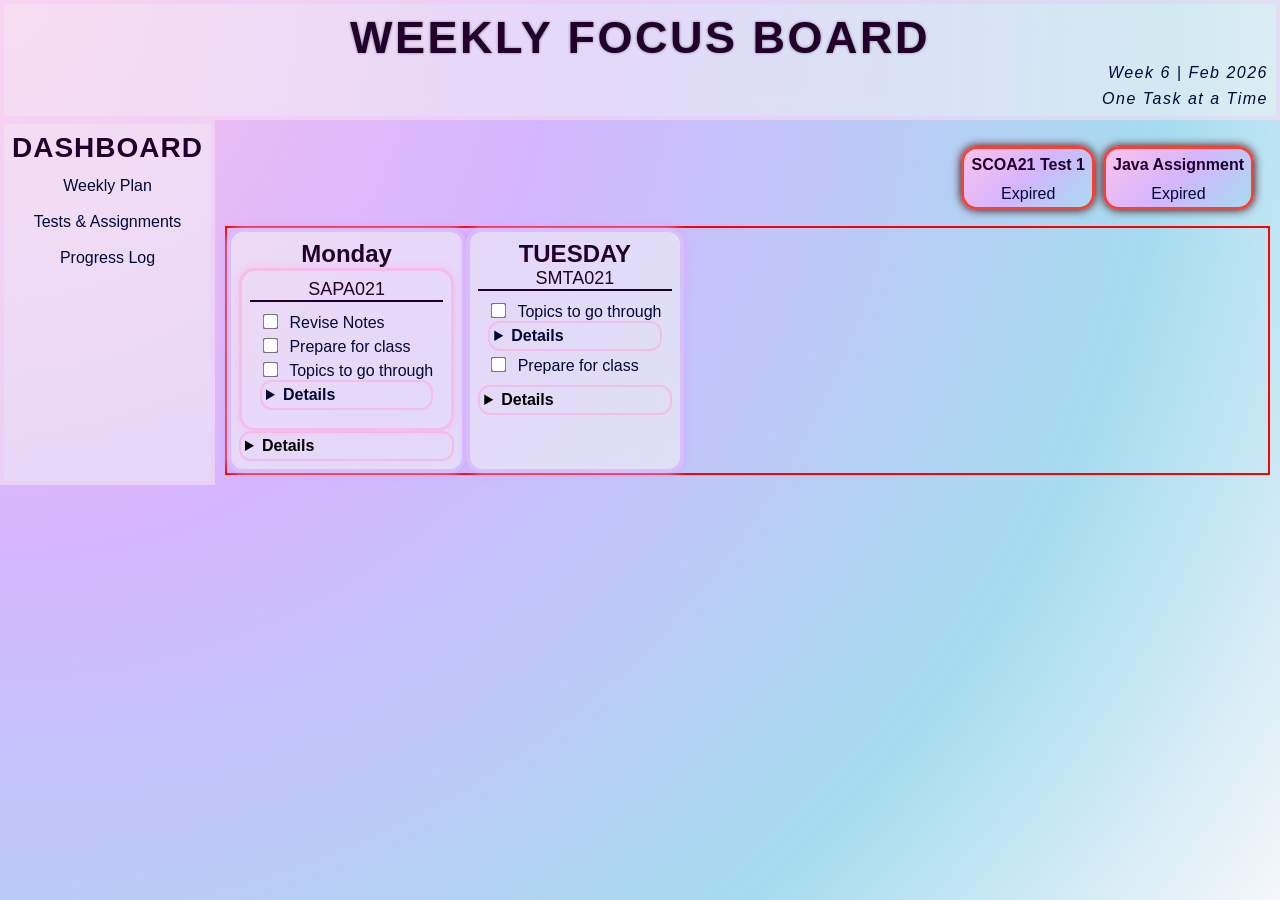
==== index.html @ 731b1323 "fix: add div class module to add margin to cards" ====
<!doctype html>
<html lang="en">
  <head>
    <meta charset="UTF-8" />
    <meta name="viewport" content="width=device-width, initial-scale=1.0" />
    <title>Study Dashboard</title>
    <link rel="stylesheet" href="style.css" />
  </head>
  <body>
    <div class="header">
      <div class="title">WEEKLY FOCUS BOARD</div>
      <div class="focus-flow">
        <div class="date"><em> Week 6 | Feb 2026</em></div>
        <div class="quote"><em> One Task at a Time</em></div>
      </div>
    </div>
    <div class="body">
      <div class="sidebar">
        <div class="sidebar-title">DASHBOARD</div>
        <ul class="sidebar-nav">
          <li class="sidebar-list"><a href="#"></a>Weekly Plan</li>
          <li class="sidebar-list"><a href="#"></a>Tests & Assignments</li>
          <li class="sidebar-list"><a href="#"></a>Progress Log</li>
        </ul>
      </div>
      <div class="main-content">
        <div class="main-top">
          <div class="priority-bar">
            <div class="deadline" data-date="2026-02-27">
              <h4>SCOA21 Test 1</h4>
              <p class="countdown"></p>
            </div>
            <div class="deadline" data-date="2026-02-12">
              <h4>Java Assignment</h4>
              <p class="countdown"></p>
            </div>
          </div>
        </div>

        <div class="cards-container">
          <div class="card">
            <!--MONDAY-->
            <div class="card-title">Monday</div>
            <div class="card-content">
              <!--SAPA021-->
              <div class="module">
                <div class="module-section-sapa021">
                  <div class="module-title">SAPA021</div>
                  <ul class="module-tasks">
                    <li class="task-item">
                      <input type="checkbox" id="task1" /> Revise Notes
                    </li>
                    <li class="task-item">
                      <input type="checkbox" id="task2" /> Prepare for class
                    </li>
                    <li class="task-item">
                      <input type="checkbox" id="task3" /> Topics to go through
                      <details>
                        <summary>Details</summary>
                        <p>- 2.2 Separable equations</p>
                        <p>- 2.2.1 Transformation to separable</p>
                        <p>- 2.2.2 Homogeneous equations</p>
                        <p>- And 2.3 if possible</p>
                      </details>
                    </li>
                  </ul>
                </div>
              </div>

              <!--SC0A021-->
              <details>
                <summary>Details</summary>
                <div class="module">
                  <div class="module-section-scoa021">
                    <div class="module-title">SCOA021</div>
                    <ul class="module-tasks">
                      <li class="task-item">
                        <input type="checkbox" id="task4" />Understand the
                        Theory First
                      </li>
                      <li class="task-item">
                        <input type="checkbox" id="task5" />Mini Practice
                        Activities
                      </li>
                      <li class="task-item">
                        <input type="checkbox" id="task6" />Learn Tools Ahead of
                        Time
                      </li>
                    </ul>
                  </div>
                </div>

                <!--JAVA-->
                <div class="module">
                  <div class="module-section-java">
                    <div class="module-title">JAVA</div>
                    <ul class="module-tasks">
                      <li class="task-item">
                        <input type="checkbox" id="task7" />Array Practice
                      </li>
                      <li class="task-item">
                        <input type="checkbox" id="task8" />Code Example
                      </li>
                      <li class="task-item">
                        <input type="checkbox" id="task9" />Watch Lesson 1
                      </li>
                    </ul>
                  </div>
                </div>
              </details>
              <!---->
            </div>
          </div>

          <!--TUESDAY-->
          <div class="card">
            <div class="card-title">TUESDAY</div>
            <div class="card-content">
              <!--SMTA021-->
              <div class="module">
                <div class="module-section-smta021">
                  <div class="module-title">SMTA021</div>
                  <ul class="module-tasks">
                    <li class="task-item">
                      <input type="checkbox" id="task10" /> Topics to go through
                      <details>
                        <summary>Details</summary>
                        <p>3 Sequences</p>
                        <p>- 3.1 What this Unit is all About</p>
                        <p>- 3.2 Properties of convergent sequences</p>
                        <p>- 3.2.1 Boundedness</p>
                        <p>- 3.3 The Bolzano-Weierstrass Theorem</p>
                      </details>
                    </li>
                    <li class="task-item">
                      <input type="checkbox" id="task11" /> Prepare for class
                    </li>
                  </ul>
                </div>
              </div>

              <!---->

              <!--WEB PROJECTS-->
              <details>
                <summary>Details</summary>
                <div class="module">
                  <div class="module-section-web">
                    <div class="module-title">WEBSITE PROJECT</div>
                    <ul class="module-tasks">
                      <li class="task-item">
                        <input type="checkbox" id="task12" />Blog layout
                        <details>
                          <summary>Details</summary>
                          <p>IS Header finished?</p>
                        </details>
                      </li>
                    </ul>
                  </div>
                </div>

                <!---->

                <!--JAVA-->
                <div class="module">
                  <div class="module-section-java">
                    <div class="module-title">JAVA</div>
                    <ul class="module-tasks">
                      <li class="task-item">
                        <input type="checkbox" id="task13" />Do simple exercises
                      </li>
                    </ul>
                  </div>
                </div>
              </details>
              <!---->
            </div>
          </div>
          <!---->
        </div>
      </div>
    </div>
  </body>
</html>

<script src="script.js"></script>
---- style.css ----
body {
  background-color: #ffb6e1e5;
  margin: 0;
  min-width: 100vw;
  min-height: 100vh;
  font-family: 'Poppins', sans-serif;
  display: flex;
  flex-direction: column;
  background: #eeaeca;
  background: radial-gradient(
    circle at top left,
    #fbc2eb 0%,
    #d4b5ff 35%,
    #a6dcef 75%,
    #f5f7fa 100%
  );
}

/*header*/
.header {
  padding: 8px;
  border: 4px solid hsla(305, 100%, 83%, 0.192);
  background: #f5f5f58e;
  backdrop-filter: blur(10px);
}

.title {
  text-align: center;
  font-size: 45px;
  font-weight: bold;
  letter-spacing: 2.5px;
  text-shadow: 0px 0px 3px rgba(0, 0, 0, 0.438);
  color: #23002b;
}
.focus-flow {
  display: flex;
  flex-direction: column;
  align-items: flex-end;
  gap: 8px;
  letter-spacing: 1.5px;
  color: #000838;
}

/*sidebar*/

.sidebar {
  padding: 8px;
  border: 4px solid hsla(305, 100%, 83%, 0.192);
  background: #f5f5f58e;
  backdrop-filter: blur(10px);
}

.sidebar-title {
  text-align: center;
  font-size: 28px;
  letter-spacing: 1px;
  font-weight: bold;
  color: #23002b;
}

.sidebar-nav,
.module-tasks {
  list-style-type: none;
  color: #000838;
  font-size: 16px;
  margin: 0;
  padding: 0;
}

.sidebar-list {
  border-radius: 20px;
  padding: 5px;
  text-align: center;
  margin: 8px;
}

/*ul {
  list-style-type: none;
}*/

.sidebar-list:hover {
  box-shadow: 0 0 10px #000838;
  cursor: pointer;
  color: #23002b;
  background: linear-gradient(135deg, #fbc2eb 0%, #d4b5ff 50%, #a6dcef 100%);
  transition: 0.5s ease;
}

/*card section*/

.body {
  display: flex;
}

/* Priority bar container */
.priority-bar {
  margin: 8px;
  padding: 8px;
  display: flex;
  gap: 8px;
}

.main-top {
  display: flex;
  justify-content: flex-end;
}

.main-content {
  flex: 1;
  padding: 10px;
}

.deadline h4 {
  color: #23002b;
  margin: 0;
  padding: 7px;
  font-size: 16px;
}

.deadline p {
  color: #000838;
  text-align: center;
  padding: 4px;
  margin: 0;
}

.deadline {
  border-radius: 16px;
  box-shadow: 0 0 10px #000838;
  background: linear-gradient(135deg, #fbc2eb 0%, #d4b5ff 50%, #a6dcef 100%);
}

.green {
  border: 3px solid #4caf50;
  box-shadow: 0 0 10px #b6ffb9;
}

.yellow {
  border: 3px solid #ffc107;
  box-shadow: 0 0 10px #ffe8a3;
}

.red {
  border: 3px solid #f44336;
  box-shadow: 0 0 10px #420000;
}

/*card section*/

.cards-container {
  border: 2px solid red;
  display: flex;
}

.card {
  border-radius: 16px;
  padding: 8px;
  border: 4px solid #d1a8ff93;
  background: #f5f5f58e;
  backdrop-filter: blur(10px);
  box-shadow: 0 0 10px #d1a8ff;
}

.card-title {
  text-align: center;
  font-size: 24px;
  font-weight: bold;
  color: #23002b;
}

.module-title {
  text-align: center;
  font-size: 18px;
  border-bottom: 2px solid #23002b;
  color: #23002b;
}

.module-tasks {
  padding: 8px;
}

.task-item {
  padding: 2px;
}

.module-section-sapa021 {
  padding: 8px;
  border: 3px solid #ffa8e293;
  border-radius: 16px;
  margin: 0px;
  box-shadow: 0 0 8px #ffa8e293;
}

.module-section-scoa021 {
  padding: 8px;
  border: 3px solid #bc6bffad;
  border-radius: 16px;
  margin: 6px;
  box-shadow: 0 0 8px #bc6bffad;
}

.module-section-java {
  padding: 8px;
  border: 3px solid #61b3ffb7;
  border-radius: 16px;
  box-shadow: 0 0 8px #61b3ffb7;
}

input[type='checkbox'] {
  transform: scale(1.2); /* makes them bigger */
  margin-right: 8px; /* space from the text */
  accent-color: #af4c7d; /* makes the check green */
}

details {
  border: 2px solid #ffa8e293;
  border-radius: 12px;
}

summary {
  font-weight: 550;
  cursor: pointer;
  padding: 4px;
}

/*pastel colors:
--pastel-coral: #ffadad;
  --pastel-peachy-orange: #ffd6a5;
  --pastel-lemon: #fdffb6;
  --pastel-lime: #caffbf;
  --pastel-aqua: #9bf6ff;
  --pastel-sky-blue: #a0c4ff;
  --pastel-lilac: #bdb2ff;
  --pastel-pink-lavender: #ffc6ff;
  --pastel-sand: #fffffc;
  --pastel-light-gray: #e0e0e0;*/
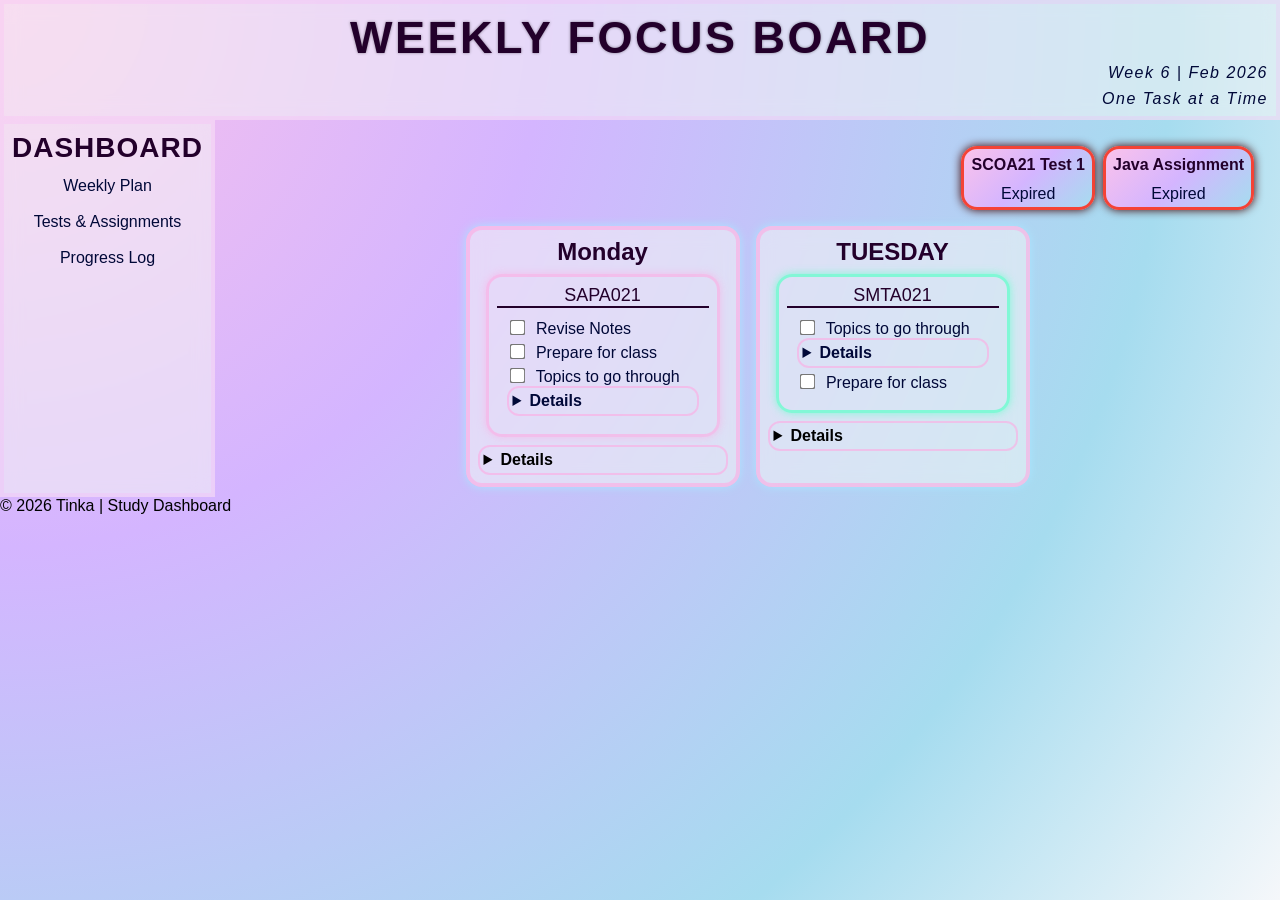
==== commit 6a3f8f2d: "feat: add footer" ====
--- a/index.html
+++ b/index.html
@@ -180,6 +180,7 @@
         </div>
       </div>
     </div>
+    <div class="footer">© 2026 Tinka | Study Dashboard</div>
   </body>
 </html>
 
--- a/style.css
+++ b/style.css
@@ -48,6 +48,8 @@
   border: 4px solid hsla(305, 100%, 83%, 0.192);
   background: #f5f5f58e;
   backdrop-filter: blur(10px);
+  flex-shrink: 0;
+  width: 220;
 }
 
 .sidebar-title {
@@ -148,17 +150,21 @@
 /*card section*/
 
 .cards-container {
-  border: 2px solid red;
-  display: flex;
+  /*border: 2px solid red;*/
+  display: flex;
+  flex-wrap: wrap;
+  justify-content: center;
+  gap: 16px;
 }
 
 .card {
   border-radius: 16px;
   padding: 8px;
-  border: 4px solid #d1a8ff93;
+  border: 4px solid #ffa8e293;
   background: #f5f5f58e;
   backdrop-filter: blur(10px);
-  box-shadow: 0 0 10px #d1a8ff;
+  box-shadow: 0 0 10px #a8e6ff;
+  width: 250px;
 }
 
 .card-title {
@@ -187,7 +193,6 @@
   padding: 8px;
   border: 3px solid #ffa8e293;
   border-radius: 16px;
-  margin: 0px;
   box-shadow: 0 0 8px #ffa8e293;
 }
 
@@ -195,7 +200,6 @@
   padding: 8px;
   border: 3px solid #bc6bffad;
   border-radius: 16px;
-  margin: 6px;
   box-shadow: 0 0 8px #bc6bffad;
 }
 
@@ -204,6 +208,24 @@
   border: 3px solid #61b3ffb7;
   border-radius: 16px;
   box-shadow: 0 0 8px #61b3ffb7;
+}
+
+.module-section-smta021 {
+  padding: 8px;
+  border: 3px solid #61ffcab7;
+  border-radius: 16px;
+  box-shadow: 0 0 8px #61ffcab7;
+}
+
+.module-section-web {
+  padding: 8px;
+  border: 3px solid #ffadadc7;
+  border-radius: 16px;
+  box-shadow: 0 0 8px #ffadadc7;
+}
+
+.module {
+  margin: 8px;
 }
 
 input[type='checkbox'] {
@@ -233,4 +255,7 @@
   --pastel-lilac: #bdb2ff;
   --pastel-pink-lavender: #ffc6ff;
   --pastel-sand: #fffffc;
-  --pastel-light-gray: #e0e0e0;*/
+  --pastel-light-gray: #e0e0e0;
+  
+
+*/
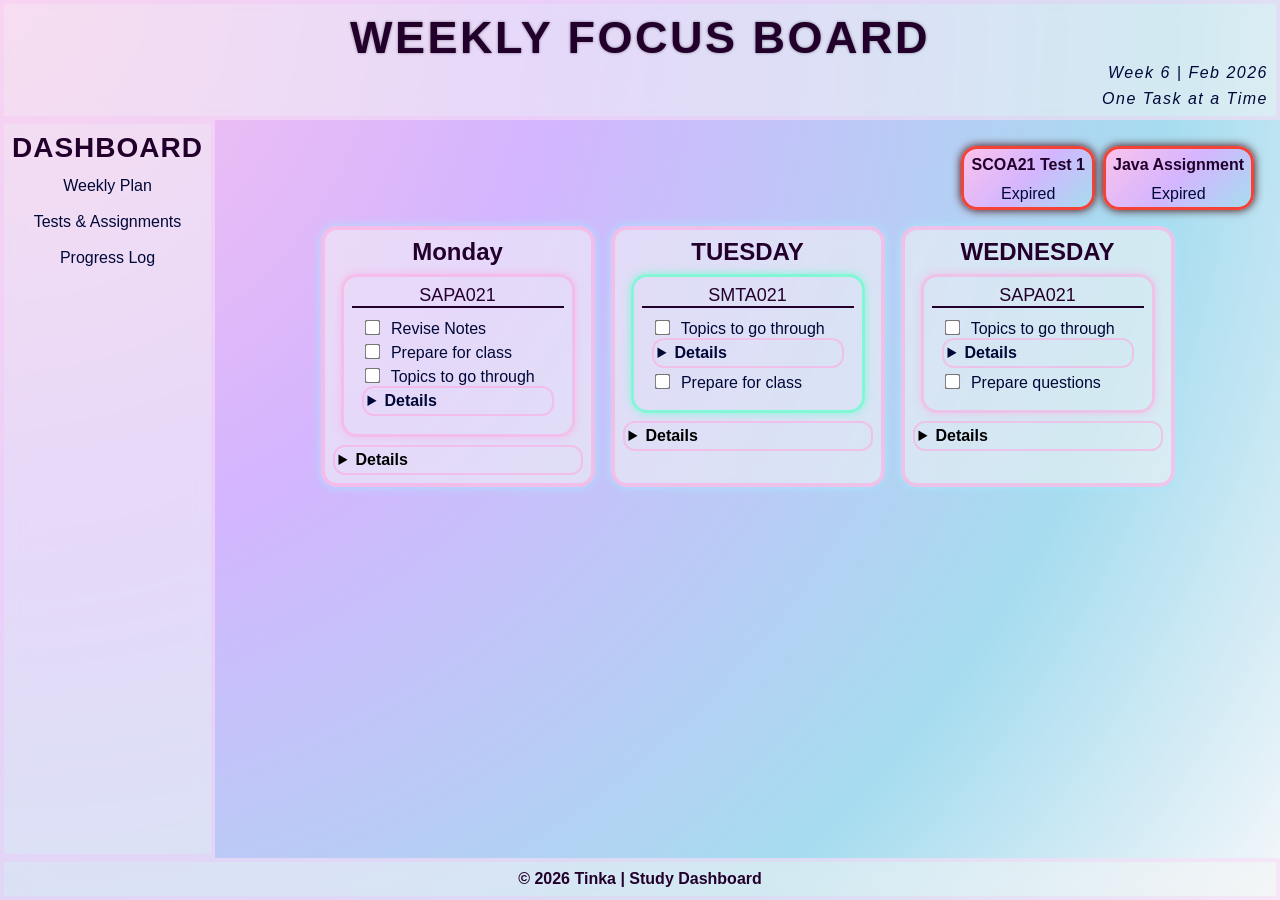
==== commit 641f8588: "add Wednesday card with module section and tasks" ====
--- a/index.html
+++ b/index.html
@@ -177,6 +177,83 @@
             </div>
           </div>
           <!---->
+
+          <!--WEDNESDAY-->
+          <div class="card">
+            <div class="card-title">WEDNESDAY</div>
+            <div class="card-content">
+              <!--SAPA021-->
+              <div class="module">
+                <div class="module-section-sapa021">
+                  <div class="module-title">SAPA021</div>
+                  <ul class="module-tasks">
+                    <li class="task-item">
+                      <input type="checkbox" id="task14" /> Topics to go through
+                      <details>
+                        <summary>Details</summary>
+                        <p>2.3 Exact differential equations</p>
+                        <p>- 2.3.1 Transformation to exact</p>
+                        <p>- 2.3.2 First order linear equations</p>
+                        <p>- 3.2.1 Boundedness</p>
+                        <p>
+                          - 2.3.3 Nonlinear equations reducible to linear
+                          equations
+                        </p>
+                      </details>
+                    </li>
+                    <li class="task-item">
+                      <input type="checkbox" id="task15" /> Prepare questions
+                    </li>
+                  </ul>
+                </div>
+              </div>
+
+              <!---->
+
+              <!--SMTA021-->
+              <details>
+                <summary>Details</summary>
+                <div class="module">
+                  <div class="module-section-smta021">
+                    <div class="module-title">SMTA021</div>
+                    <ul class="module-tasks">
+                      <li class="task-item">
+                        <input type="checkbox" id="task16" />Go through these
+                        topics
+                        <details>
+                          <summary>Details</summary>
+                          <p>4 Infinite series: Convergence and Divergence</p>
+                          <p>- 4.2 Preliminaries</p>
+                          <p>- 4.3 Tests for Convergence and divergence</p>
+                          <p>- 4.3.1 Comparison test</p>
+                          <p>- 4.3.2 The ratio test</p>
+                          <p>- 4.3.3 The Integral Test</p>
+                          <p>- 4.3.4 Alternating Series Test</p>
+                          <p>- 4.3.5 The nth root test</p>
+                        </details>
+                      </li>
+                    </ul>
+                  </div>
+                </div>
+
+                <!---->
+
+                <!--JAVA-->
+                <div class="module">
+                  <div class="module-section-java">
+                    <div class="module-title">JAVA</div>
+                    <ul class="module-tasks">
+                      <li class="task-item">
+                        <input type="checkbox" id="task13" />Do simple exercises
+                      </li>
+                    </ul>
+                  </div>
+                </div>
+              </details>
+              <!---->
+            </div>
+          </div>
+          <!---->
         </div>
       </div>
     </div>
--- a/style.css
+++ b/style.css
@@ -92,6 +92,7 @@
 
 .body {
   display: flex;
+  flex: 1;
 }
 
 /* Priority bar container */
@@ -243,6 +244,17 @@
   font-weight: 550;
   cursor: pointer;
   padding: 4px;
+}
+
+/*footer*/
+.footer {
+  text-align: center;
+  padding: 8px;
+  border: 4px solid hsla(305, 100%, 83%, 0.192);
+  background: #f5f5f58e;
+  backdrop-filter: blur(10px);
+  color: #23002b;
+  font-weight: 550;
 }
 
 /*pastel colors:
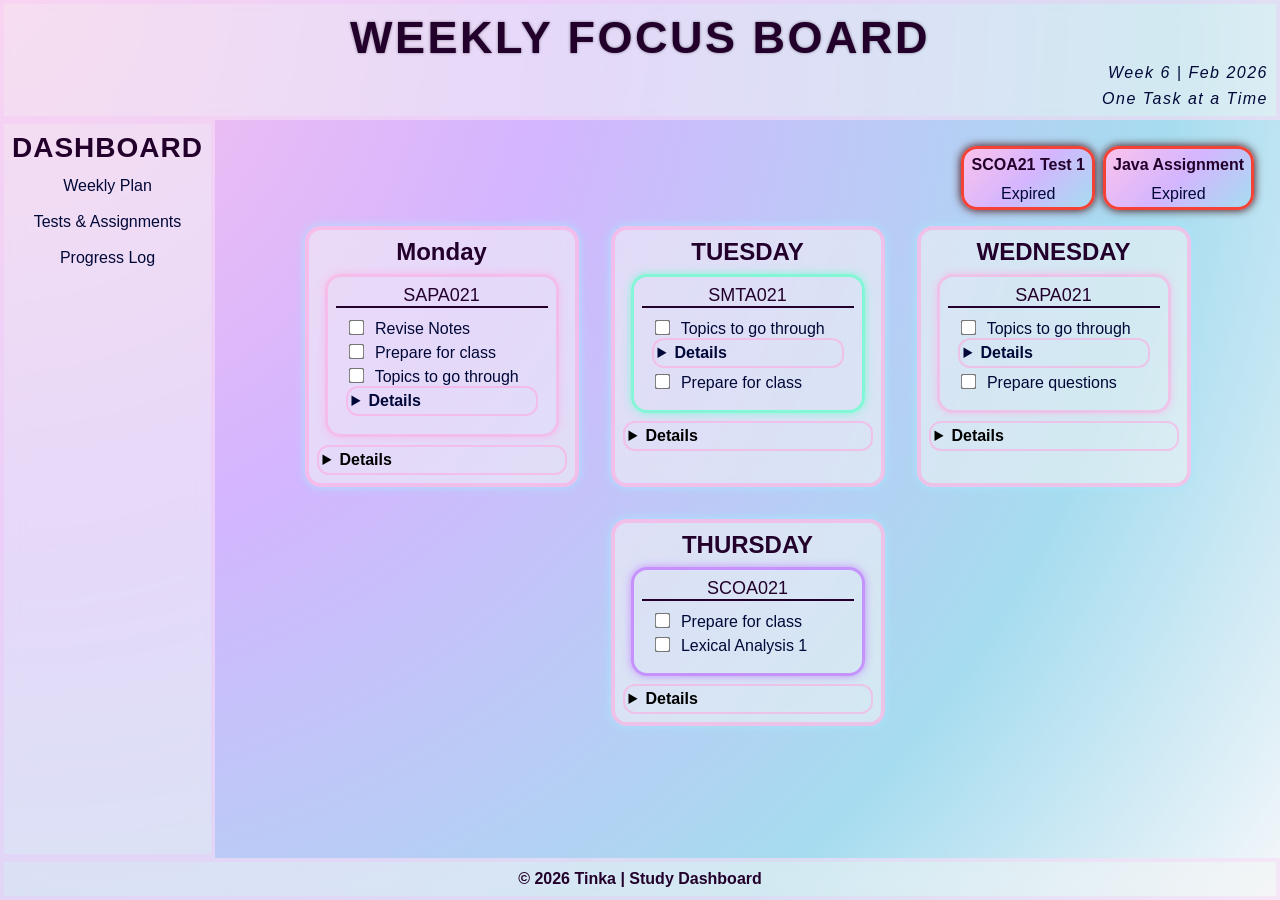
==== commit 71ed2fc5: "add Wednesday card with module section and tasks" ====
--- a/index.html
+++ b/index.html
@@ -244,6 +244,72 @@
                     <div class="module-title">JAVA</div>
                     <ul class="module-tasks">
                       <li class="task-item">
+                        <input type="checkbox" id="task17" />Do simple exercises
+                      </li>
+                    </ul>
+                  </div>
+                </div>
+              </details>
+              <!---->
+            </div>
+          </div>
+          <!---->
+
+          <!--THURSDAY-->
+          <div class="card">
+            <div class="card-title">THURSDAY</div>
+            <div class="card-content">
+              <!--SAPA021-->
+              <div class="module">
+                <div class="module-section-scoa021">
+                  <div class="module-title">SCOA021</div>
+                  <ul class="module-tasks">
+                    <li class="task-item">
+                      <input type="checkbox" id="task18" /> Prepare for class
+                    </li>
+                    <li class="task-item">
+                      <input type="checkbox" id="task19" /> Lexical Analysis 1
+                    </li>
+                  </ul>
+                </div>
+              </div>
+
+              <!---->
+
+              <!--SMTA021-->
+              <details>
+                <summary>Details</summary>
+                <div class="module">
+                  <div class="module-section-smta021">
+                    <div class="module-title">SMTA021</div>
+                    <ul class="module-tasks">
+                      <li class="task-item">
+                        <input type="checkbox" id="task20" />Go through these
+                        topics
+                        <details>
+                          <summary>Details</summary>
+                          <p>4 Infinite series: Convergence and Divergence</p>
+                          <p>- 4.2 Preliminaries</p>
+                          <p>- 4.3 Tests for Convergence and divergence</p>
+                      </li>
+                      <li class="task-item">
+                        <input type="checkbox" id="task21" />Practice questions
+                      </li>
+                      <li class="task-item">
+                        <input type="checkbox" id="task22" />Do an overview of unit 5 "Power Series"
+                      </li>
+                    </ul>
+                  </div>
+                </div>
+
+                <!---->
+
+                <!--JAVA-->
+                <div class="module">
+                  <div class="module-section-java">
+                    <div class="module-title">JAVA</div>
+                    <ul class="module-tasks">
+                      <li class="task-item">
                         <input type="checkbox" id="task13" />Do simple exercises
                       </li>
                     </ul>
--- a/style.css
+++ b/style.css
@@ -155,7 +155,7 @@
   display: flex;
   flex-wrap: wrap;
   justify-content: center;
-  gap: 16px;
+  gap: 32px;
 }
 
 .card {
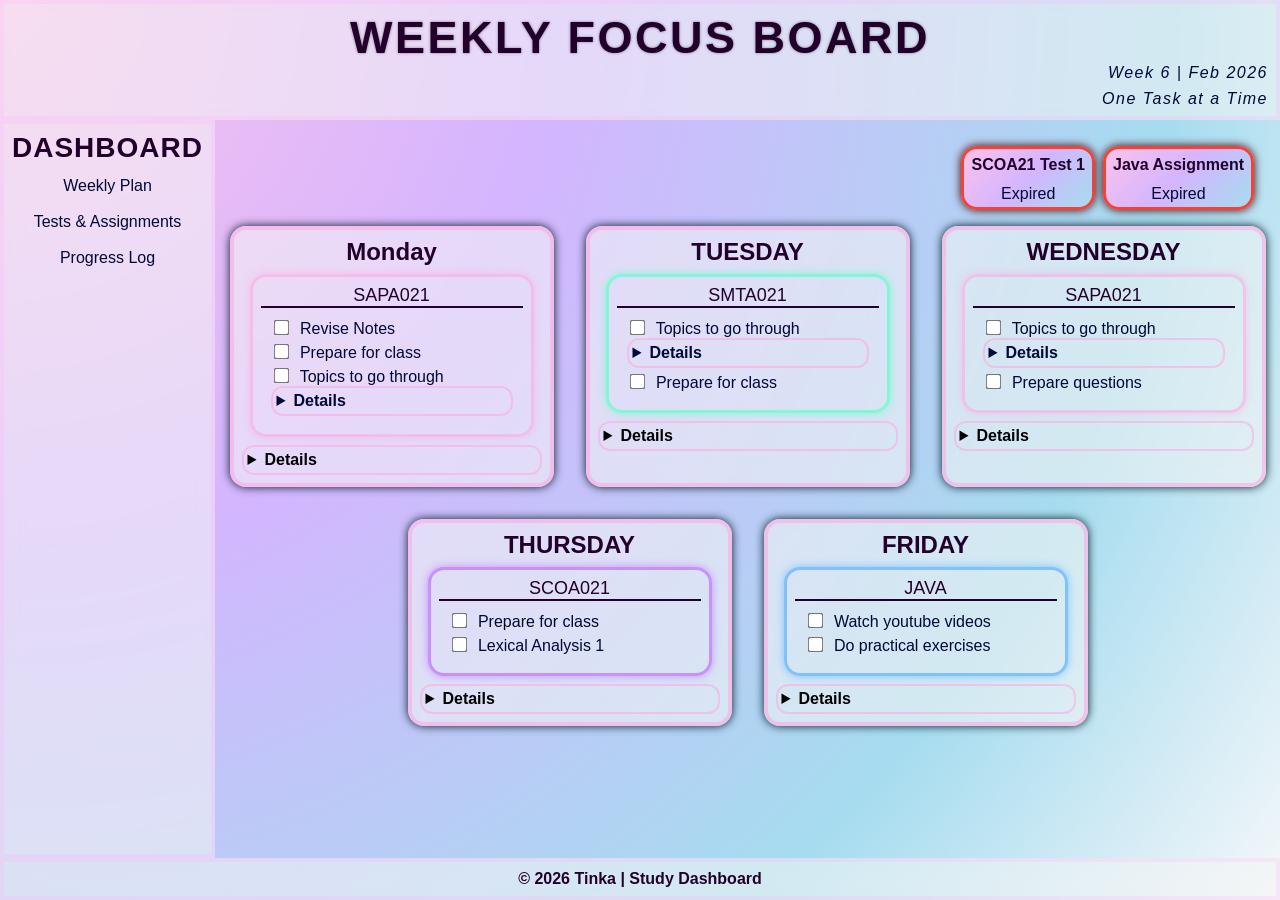
==== commit 0f08fc3b: "add thursday and friday card with module section" ====
--- a/index.html
+++ b/index.html
@@ -291,12 +291,14 @@
                           <p>4 Infinite series: Convergence and Divergence</p>
                           <p>- 4.2 Preliminaries</p>
                           <p>- 4.3 Tests for Convergence and divergence</p>
+                        </details>
                       </li>
                       <li class="task-item">
                         <input type="checkbox" id="task21" />Practice questions
                       </li>
                       <li class="task-item">
-                        <input type="checkbox" id="task22" />Do an overview of unit 5 "Power Series"
+                        <input type="checkbox" id="task22" />Do an overview of
+                        unit 5 "Power Series"
                       </li>
                     </ul>
                   </div>
@@ -310,7 +312,64 @@
                     <div class="module-title">JAVA</div>
                     <ul class="module-tasks">
                       <li class="task-item">
-                        <input type="checkbox" id="task13" />Do simple exercises
+                        <input type="checkbox" id="task23" />Do simple exercises
+                      </li>
+                    </ul>
+                  </div>
+                </div>
+              </details>
+              <!---->
+            </div>
+          </div>
+          <!---->
+
+          <!--FRIDAY-->
+          <div class="card">
+            <div class="card-title">FRIDAY</div>
+            <div class="card-content">
+              <!--JAVA-->
+              <div class="module">
+                <div class="module-section-java">
+                  <div class="module-title">JAVA</div>
+                  <ul class="module-tasks">
+                    <li class="task-item">
+                      <input type="checkbox" id="task24" /> Watch youtube videos
+                    </li>
+                    <li class="task-item">
+                      <input type="checkbox" id="task25" /> Do practical
+                      exercises
+                    </li>
+                  </ul>
+                </div>
+              </div>
+
+              <!---->
+
+              <!--WEB DEVELOPMENT-->
+              <details>
+                <summary>Details</summary>
+                <div class="module">
+                  <div class="module-section-web">
+                    <div class="module-title">WEB PROJECT</div>
+                    <ul class="module-tasks">
+                      <li class="task-item">
+                        <input type="checkbox" id="task26" /> Do research on
+                        Marvish's project
+                      </li>
+                    </ul>
+                  </div>
+                </div>
+
+                <!---->
+
+                <!--JAVA-->
+                <div class="module">
+                  <div class="module-section-sapa021">
+                    <div class="module-title">SAPA021</div>
+                    <ul class="module-tasks">
+                      <li class="task-item">
+                        <input type="checkbox" id="task27" /> Practice with
+                        tutorial questions
                       </li>
                     </ul>
                   </div>
--- a/style.css
+++ b/style.css
@@ -1,7 +1,6 @@
 body {
   background-color: #ffb6e1e5;
   margin: 0;
-  min-width: 100vw;
   min-height: 100vh;
   font-family: 'Poppins', sans-serif;
   display: flex;
@@ -164,8 +163,10 @@
   border: 4px solid #ffa8e293;
   background: #f5f5f58e;
   backdrop-filter: blur(10px);
-  box-shadow: 0 0 10px #a8e6ff;
-  width: 250px;
+  box-shadow: 0 0 10px #001c27;
+  flex: 1 1 300px;
+  max-width: 300px;
+  min-width: 260px;
 }
 
 .card-title {
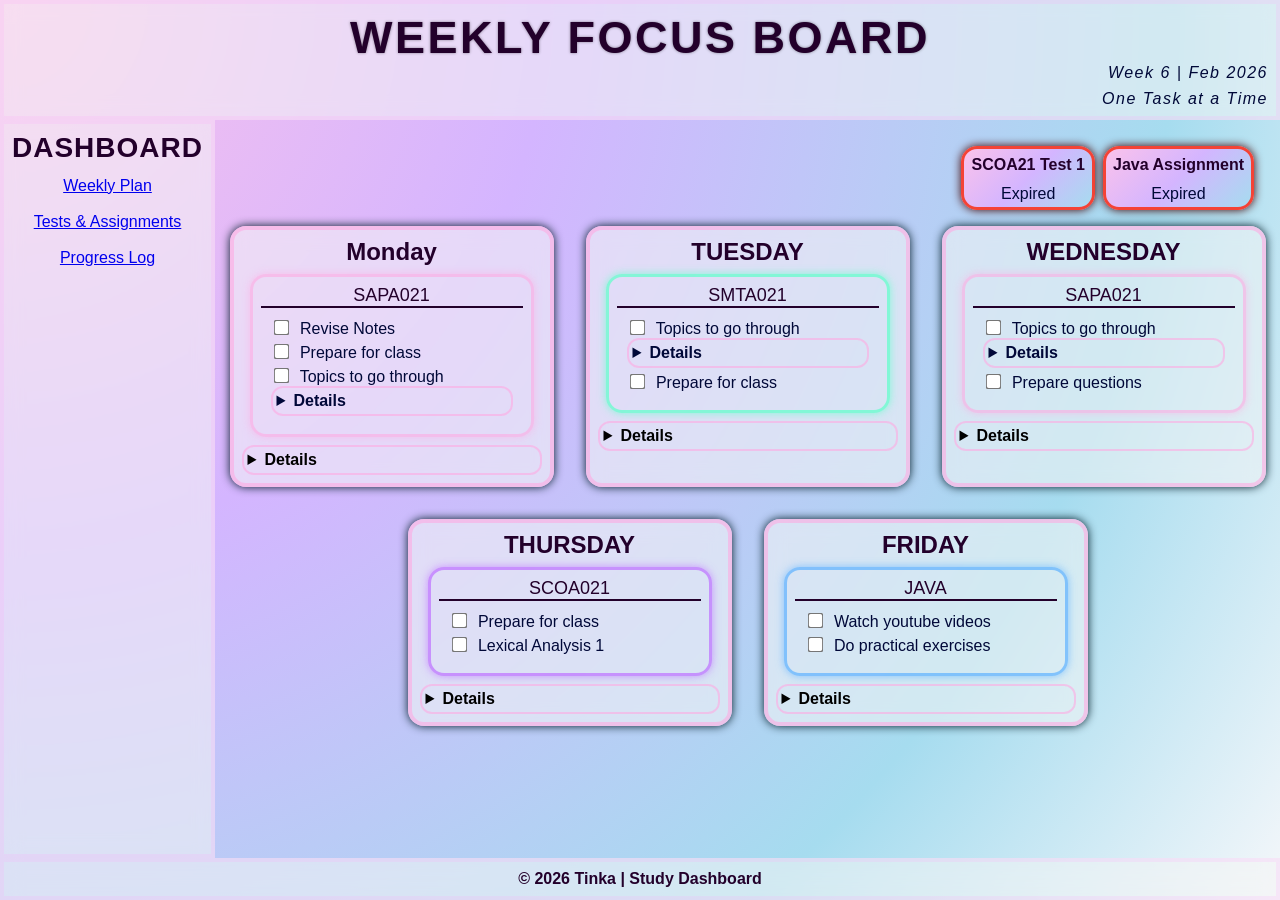
==== commit 38a8c2b7: "fix: make the sidebar-list have clickable links the <a> tag was empty, making the linked tests html " ====
--- a/index.html
+++ b/index.html
@@ -18,9 +18,11 @@
       <div class="sidebar">
         <div class="sidebar-title">DASHBOARD</div>
         <ul class="sidebar-nav">
-          <li class="sidebar-list"><a href="#"></a>Weekly Plan</li>
-          <li class="sidebar-list"><a href="#"></a>Tests & Assignments</li>
-          <li class="sidebar-list"><a href="#"></a>Progress Log</li>
+          <li class="sidebar-list"><a href="#">Weekly Plan</a></li>
+          <li class="sidebar-list">
+            <a href="../tests.html">Tests & Assignments</a>
+          </li>
+          <li class="sidebar-list"><a href="#">Progress Log</a></li>
         </ul>
       </div>
       <div class="main-content">
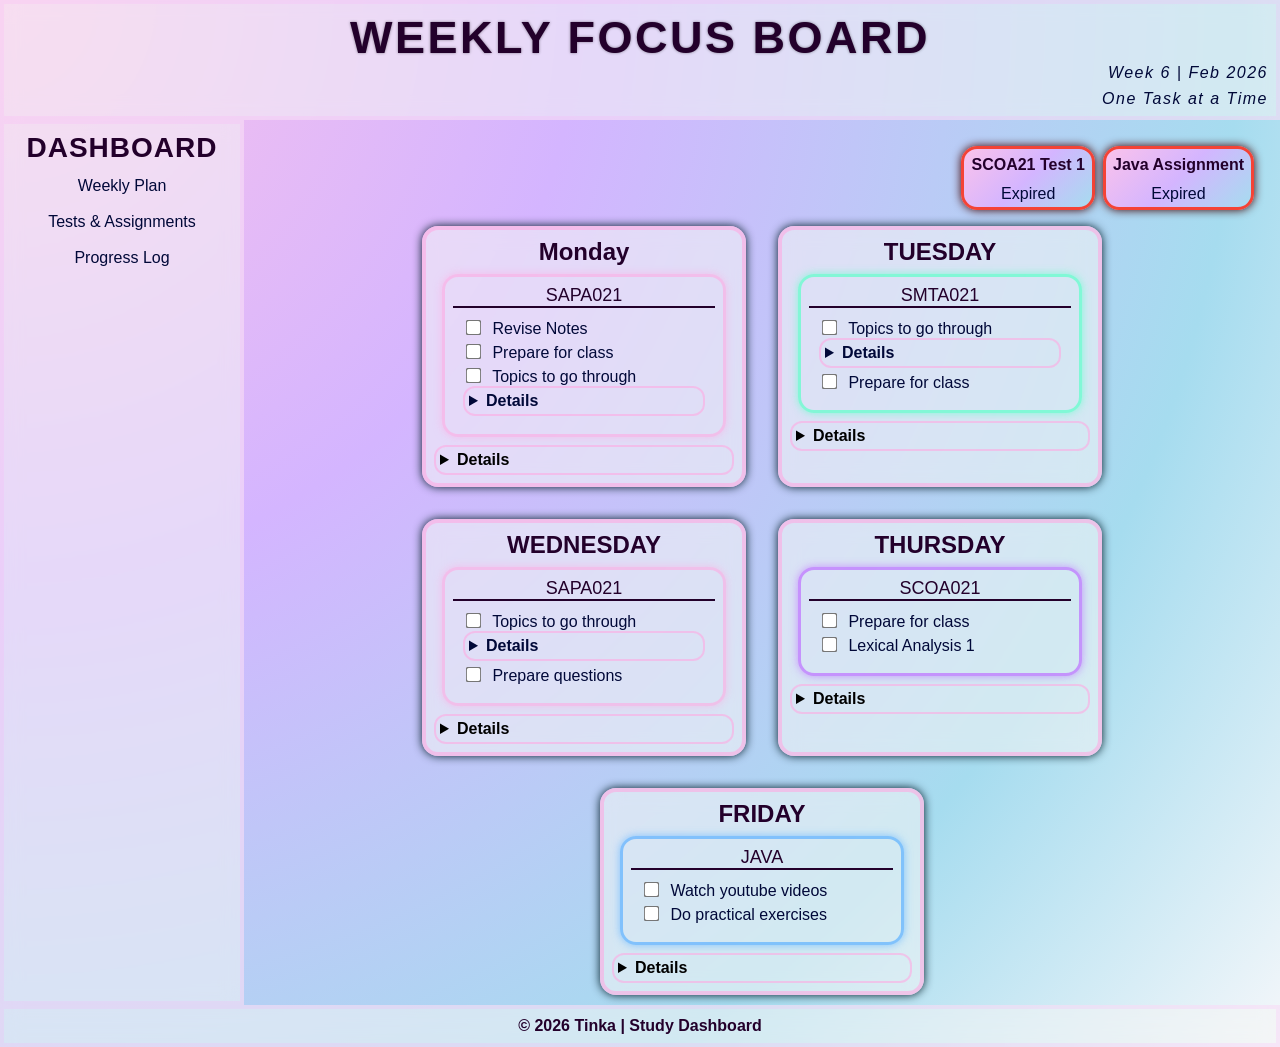
==== commit 8578ab1d: "Improve dashboard responsiveness for tablet and mobile screens" ====
--- a/index.html
+++ b/index.html
@@ -18,7 +18,7 @@
       <div class="sidebar">
         <div class="sidebar-title">DASHBOARD</div>
         <ul class="sidebar-nav">
-          <li class="sidebar-list"><a href="#">Weekly Plan</a></li>
+          <li class="sidebar-list"><a href="../index.html">Weekly Plan</a></li>
           <li class="sidebar-list">
             <a href="../tests.html">Tests & Assignments</a>
           </li>
--- a/style.css
+++ b/style.css
@@ -48,7 +48,7 @@
   background: #f5f5f58e;
   backdrop-filter: blur(10px);
   flex-shrink: 0;
-  width: 220;
+  width: 220px;
 }
 
 .sidebar-title {
@@ -258,17 +258,70 @@
   font-weight: 550;
 }
 
-/*pastel colors:
---pastel-coral: #ffadad;
-  --pastel-peachy-orange: #ffd6a5;
-  --pastel-lemon: #fdffb6;
-  --pastel-lime: #caffbf;
-  --pastel-aqua: #9bf6ff;
-  --pastel-sky-blue: #a0c4ff;
-  --pastel-lilac: #bdb2ff;
-  --pastel-pink-lavender: #ffc6ff;
-  --pastel-sand: #fffffc;
-  --pastel-light-gray: #e0e0e0;
-  
-
-*/
+a {
+  text-decoration: none;
+  color: #000838;
+}
+
+/* -------- TABLETS -------- */
+@media (max-width: 1024px) {
+  .body {
+    flex-direction: column;
+  }
+
+  .sidebar {
+    width: 100%;
+    text-align: center;
+  }
+
+  .sidebar-nav {
+    display: flex;
+    justify-content: center;
+    flex-wrap: wrap;
+    gap: 10px;
+  }
+
+  .main-top {
+    justify-content: center;
+  }
+
+  .priority-bar {
+    justify-content: center;
+    flex-wrap: wrap;
+  }
+}
+
+/* -------- MOBILE -------- */
+@media (max-width: 768px) {
+  .title {
+    font-size: 32px;
+  }
+
+  .focus-flow {
+    align-items: center;
+    text-align: center;
+  }
+
+  .cards-container {
+    gap: 20px;
+  }
+
+  .card {
+    max-width: 100%;
+  }
+}
+
+/* -------- SMALL PHONES -------- */
+@media (max-width: 480px) {
+  .title {
+    font-size: 26px;
+  }
+
+  .sidebar-title {
+    font-size: 22px;
+  }
+
+  .card-title {
+    font-size: 20px;
+  }
+}
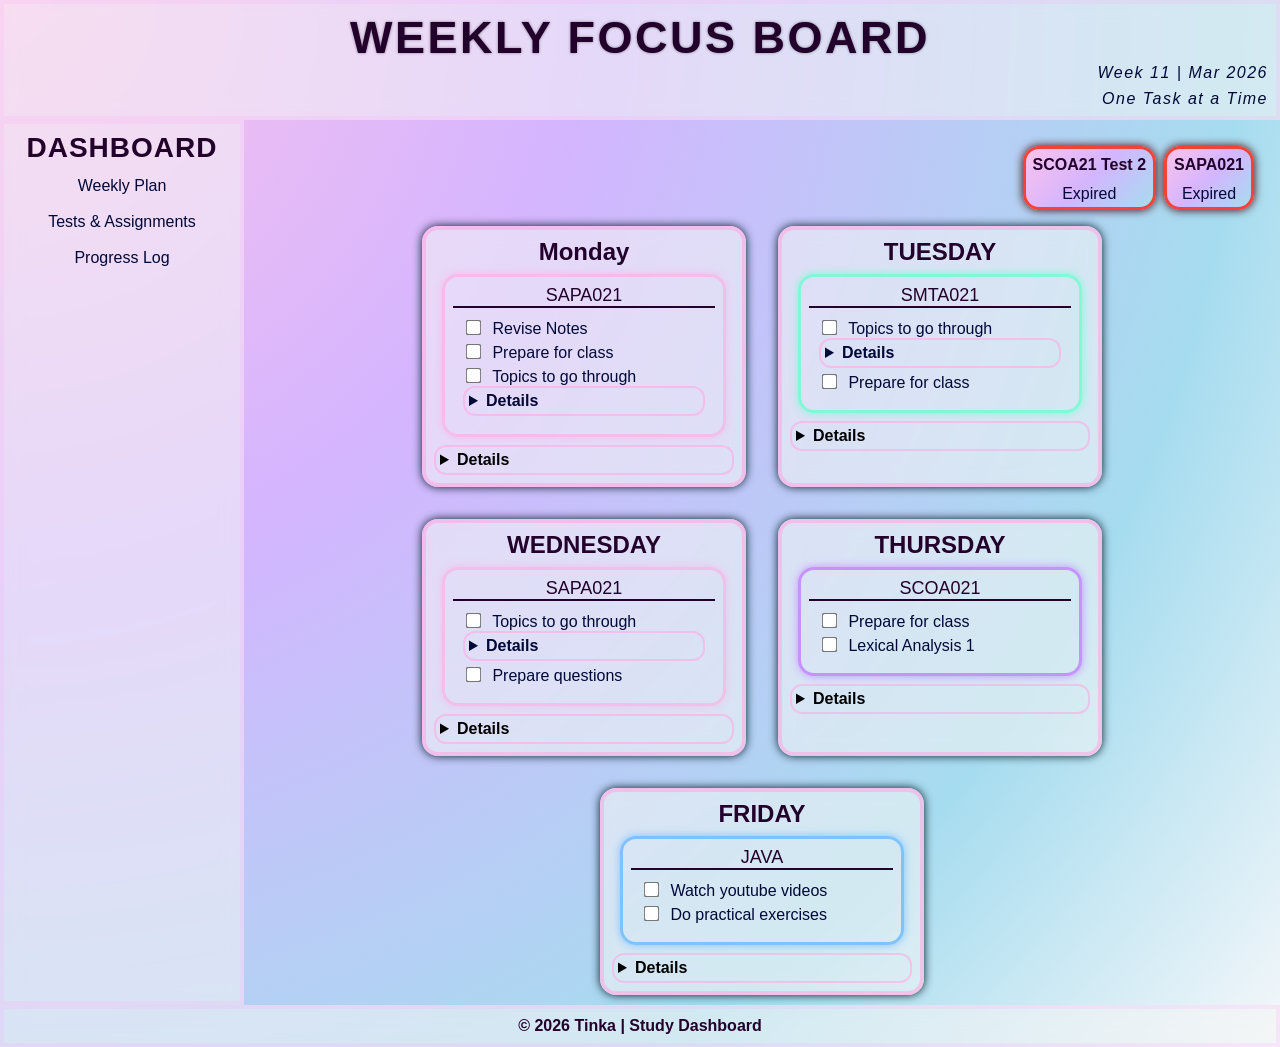
==== commit 7f355624: "change test and assignment dates" ====
--- a/index.html
+++ b/index.html
@@ -10,7 +10,7 @@
     <div class="header">
       <div class="title">WEEKLY FOCUS BOARD</div>
       <div class="focus-flow">
-        <div class="date"><em> Week 6 | Feb 2026</em></div>
+        <div class="date"><em> Week 11 | Mar 2026</em></div>
         <div class="quote"><em> One Task at a Time</em></div>
       </div>
     </div>
@@ -28,12 +28,12 @@
       <div class="main-content">
         <div class="main-top">
           <div class="priority-bar">
-            <div class="deadline" data-date="2026-02-27">
-              <h4>SCOA21 Test 1</h4>
+            <div class="deadline" data-date="2026-04-10">
+              <h4>SCOA21 Test 2</h4>
               <p class="countdown"></p>
             </div>
-            <div class="deadline" data-date="2026-02-12">
-              <h4>Java Assignment</h4>
+            <div class="deadline" data-date="2026-04-13">
+              <h4>SAPA021</h4>
               <p class="countdown"></p>
             </div>
           </div>
